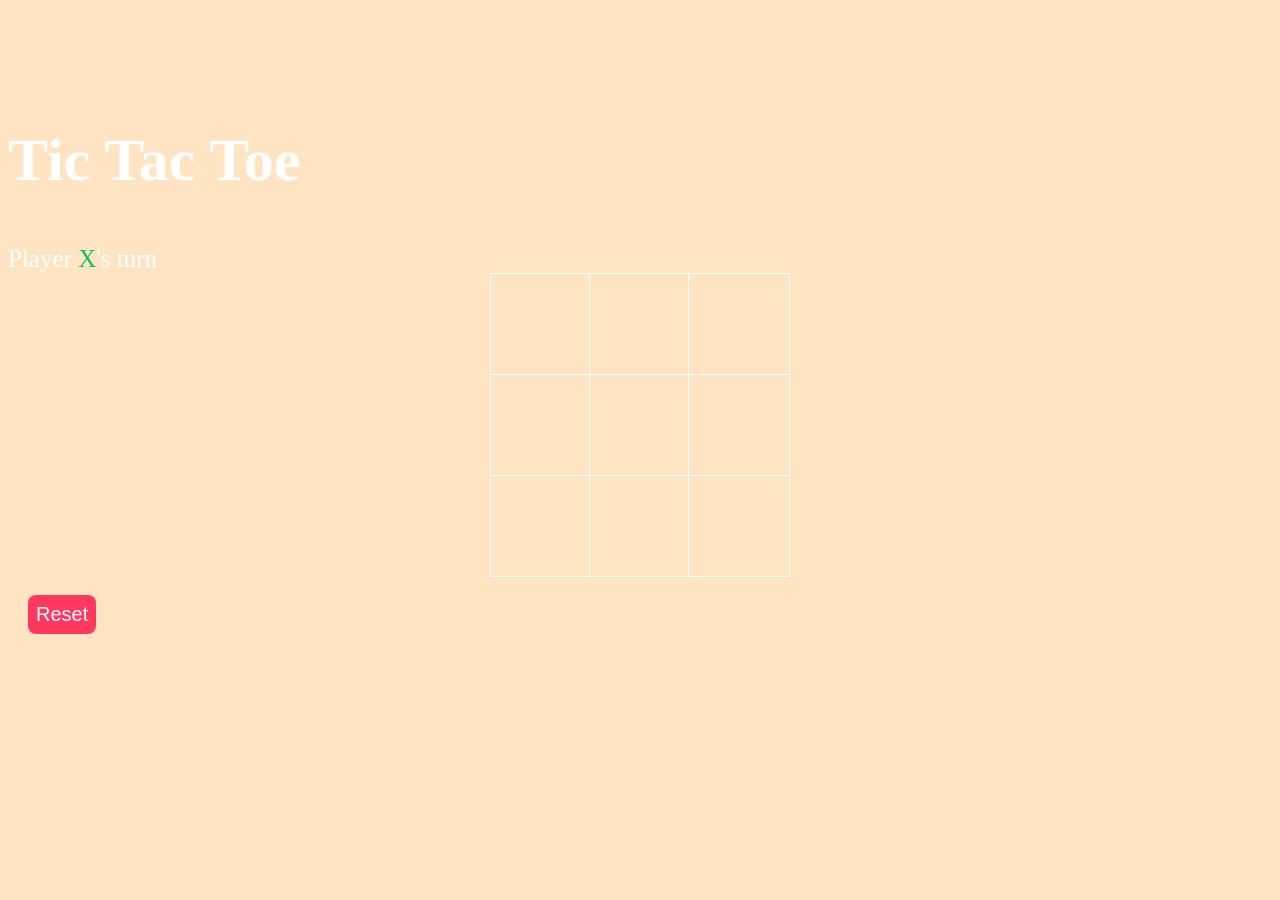
==== index.html @ f1904a51 "Third commit" ====
<html lang="en">
<head>
    <meta charset="UTF-8">
    <meta http-equiv="X-UA-Compatible" content="IE=edge">
    <meta name="viewport" content="width=device-width, initial-scale=1.0">
    <link rel="stylesheet" href="./tic-tac-toe.css">
    
    <title>Tic-Tac-Toe</title>
</head>
<body>
    <main class="base">
        <section class="tagline">
            <h1>Tic Tac Toe</h1>
        </section>
        <section class="display">
            Player <span class="starting playerX">X</span>'s turn
        </section>
        <section class="drum">
            <div class="square"></div>
            <div class="square"></div>
            <div class="square"></div>
            <div class="square"></div>
            <div class="square"></div>
            <div class="square"></div>
            <div class="square"></div>
            <div class="square"></div>
            <div class="square"></div>
        </section>
        <section class="display announcer hide"></section>
        <section class="switch">
            <button id="reset">Reset</button>
        </section>
    </main>
    <script src="./tic-tac-toe.js"></script>
</body>
</html>
---- tic-tac-toe.css ----
* {
    background-color: bisque;
}
.tagline {
    color: white;
    text-align: left;
    font-size: 40px;
    margin-top: 10%;
}
.display {
    color: white;
    font-size: 25px;
    text-align: left;
}
.hide {
    display: none;
}
.drum {
    margin: 0 auto;
    display: grid;
    grid-template-columns: 33% 33% 33%;
    grid-template-rows: 33% 33% 33%;
    max-width: 300px;
}
.square {
    border: 1px solid white;
    min-width: 100px;
    min-height: 100px;
    display: flex;
    justify-content: center;
    align-items: center;
    font-size: 50px;
    cursor: pointer;
}
.playerX {
    color: #09C372;
}
.playerO {
    color: #498AFB;
}
.switch {
    flex-direction: column;
    justify-content: left;
    align-items: left;
    margin-top: 1em;
}
.switch button {
    color: white;
    padding: 8px;
    border-radius: 8px;
    border: none;
    font-size: 20px;
    margin-left: 1em;
    cursor: pointer;
}
.restart {
    background-color: #498AFB;
}
#reset {
    background-color: #FF3860;
}
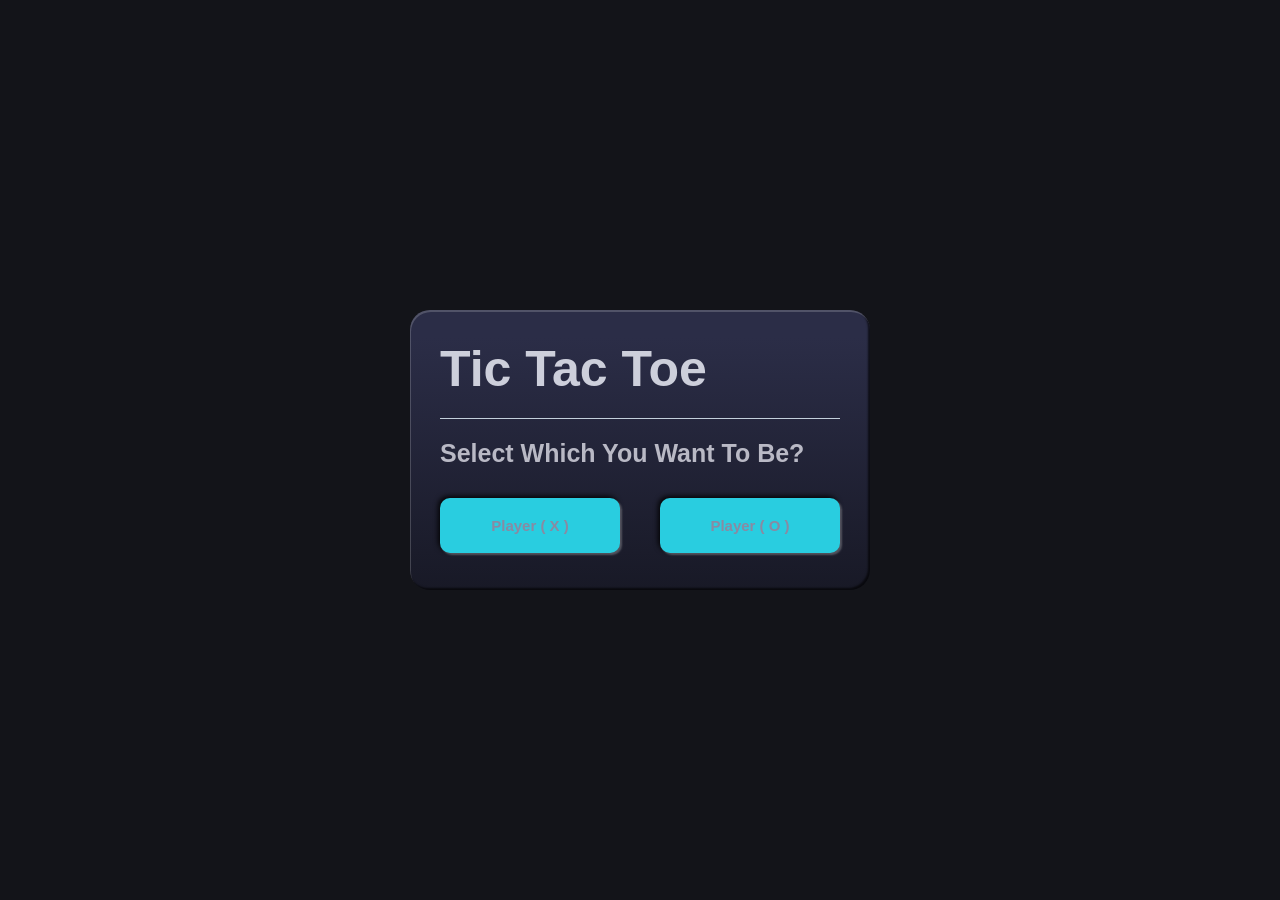
==== commit 58754c09: "tic tac toe" ====
--- a/index.html
+++ b/index.html
@@ -1,36 +1,52 @@
+<!DOCTYPE html>
 <html lang="en">
 <head>
     <meta charset="UTF-8">
-    <meta http-equiv="X-UA-Compatible" content="IE=edge">
     <meta name="viewport" content="width=device-width, initial-scale=1.0">
+    <title>Tic Tac Toe</title>
     <link rel="stylesheet" href="./tic-tac-toe.css">
-    
-    <title>Tic-Tac-Toe</title>
+
 </head>
+
 <body>
-    <main class="base">
-        <section class="tagline">
-            <h1>Tic Tac Toe</h1>
-        </section>
-        <section class="display">
-            Player <span class="starting playerX">X</span>'s turn
-        </section>
-        <section class="drum">
-            <div class="square"></div>
-            <div class="square"></div>
-            <div class="square"></div>
-            <div class="square"></div>
-            <div class="square"></div>
-            <div class="square"></div>
-            <div class="square"></div>
-            <div class="square"></div>
-            <div class="square"></div>
-        </section>
-        <section class="display announcer hide"></section>
-        <section class="switch">
-            <button id="reset">Reset</button>
-        </section>
-    </main>
+    <div id="container">
+        <!-- base -->
+        <div id="base">
+            <h2>Tic Tac Toe</h2>
+            <div id="line"></div>
+            <h4>Select Which You Want To Be?</h4>
+            <div id="button">
+                <button id="playerX" class="choose">Player ( X )</button>
+                <button id="playerO" class="choose">Player ( O )</button>
+            </div>
+        </div>
+        <!-- play Page -->
+        <div id="playPage">
+            <div id="headerBtns">
+                <button id="">X Turn</button>
+                <button id="O_Turn">O Turn</button>
+                <div id="showChange"></div>
+            </div>
+            <div id="board">
+                <div class="square"></div>
+                <div class="square"></div>
+                <div class="square"></div>
+                <div class="square"></div>
+                <div class="square"></div>
+                <div class="square"></div>
+                <div class="square"></div>
+                <div class="square"></div>
+                <div class="square"></div>
+            </div>
+        </div>
+        <!-- WInner Page -->
+        <div id="winner">
+            <h2 id="winnerName">Player X Win The Game!</h2>
+            <div id="button">
+                <button id="quit">Play Again</button>
+            </div>
+        </div>
+    </div>
     <script src="./tic-tac-toe.js"></script>
 </body>
-</html>
+</html>
--- a/tic-tac-toe.css
+++ b/tic-tac-toe.css
@@ -1,61 +1,166 @@
 * {
-    background-color: bisque;
+    padding: 0;
+    margin: 0;
+    font-family: sans-serif;
+    box-sizing: border-box;
 }
-.tagline {
-    color: white;
-    text-align: left;
-    font-size: 40px;
-    margin-top: 10%;
+
+body {
+    display: grid;
+    place-items: center;
+    height: 100vh;
+    background: #131419;
 }
-.display {
-    color: white;
+
+#container {
+    height: auto;
+    width: auto;
+    background: linear-gradient(to bottom, #2b2d47 10%, #181926);
+    border-radius: 20px;
+    padding: 30px;
+    box-shadow: inset 1px 2px 0px rgb(255 255 255 / 18%), inset -2px -2px 2px rgb(0 0 0 / 65%);
+}
+
+#base {
+    height: 220px;
+    width: 400px;
+}
+
+#base h2,
+#winner h2 {
+    font-size: 50px;
+    color: #cdcfdb;
+}
+
+#base #line {
+    height: 1px;
+    width: 100%;
+    background: #c3cfdb;
+    margin: 20px 0;
+}
+
+#base h4 {
     font-size: 25px;
-    text-align: left;
+    color: #b9b9c5;
 }
-.hide {
+
+#base #button {
+    height: auto;
+    width: 100%;
+    margin: 30px 0;
+    display: flex;
+    flex-direction: row;
+}
+
+#button button {
+    height: 55px;
+    width: 180px;
+    cursor: pointer;
+    background: #29cde0;
+    border: none;
+    outline: none;
+    color: #898aa2;
+    font-weight: bold;
+    font-size: 15px;
+    border-radius: 10px;
+    transform: scale(1);
+    box-shadow: 2px 2px 2px rgb(255 255 255 / 26%), -2px -2px 5px rgb(0 0 0 / 87%);
+    transition: 0.5s;
+}
+
+#button button:first-child {
+    margin-right: 40px;
+}
+
+#base #button button:hover,
+#winner #button button:hover {
+    transform: scale(0.90);
+}
+
+#winner {
     display: none;
 }
-.drum {
-    margin: 0 auto;
-    display: grid;
-    grid-template-columns: 33% 33% 33%;
-    grid-template-rows: 33% 33% 33%;
-    max-width: 300px;
-}
-.square {
-    border: 1px solid white;
-    min-width: 100px;
-    min-height: 100px;
+
+#winner #button {
+    height: auto;
+    width: 100%;
     display: flex;
     justify-content: center;
-    align-items: center;
-    font-size: 50px;
+}
+
+#winner #button button {
+    margin-top: 20px;
+}
+
+#playPage {
+    height: 550px;
+    width: 350px;
+    padding: 20px;
+    position: relative;
+    display: none;
+}
+
+#playPage #headerBtns {
+    height: 60px;
+    width: 310px;
+    border-radius: 50px;
+    position: relative;
+    display: flex;
+    flex-direction: row;
+    box-shadow: 2px 2px 2px rgb(255 255 255 / 26%), -2px -2px 5px rgb(0 0 0 / 87%);
+}
+
+#playPage #headerBtns button {
+    height: 60px;
+    width: 160px;
+    border-radius: 50px;
+    border: none;
+    outline: none;
+    background: transparent;
+    font-size: 20px;
+    color: #fff;
+    position: absolute;
+    top: 0;
+    left: 0;
+    z-index: 2;
+    text-shadow: 1px 1px 1px rgba(0, 0, 0, 0.60);
+}
+
+#playPage #headerBtns #O_Turn {
+    left: 160px;
+    z-index: 3;
+}
+
+#showChange {
+    position: absolute;
+    top: 0;
+    left: 0;
+    height: 60px;
+    width: 160px;
+    border-radius: 50px;
+    background: #29cde0;
+    z-index: 1;
+    transition: 0.2s;
+}
+
+#board {
+    height: 400px;
+    width: 330px;
+    position: absolute;
+    top: 150px;
+    left: 10px;
+    display: grid;
+    grid-template-columns: 100px 100px 100px;
+    grid-gap: 15px;
+}
+
+.square {
+    height: 100px;
+    width: 100px;
+    box-shadow: 2px 2px 2px rgb(255 255 255 / 26%), -2px -2px 5px rgb(0 0 0 / 87%);
+    display: grid;
+    place-items: center;
     cursor: pointer;
-}
-.playerX {
-    color: #09C372;
-}
-.playerO {
-    color: #498AFB;
-}
-.switch {
-    flex-direction: column;
-    justify-content: left;
-    align-items: left;
-    margin-top: 1em;
-}
-.switch button {
-    color: white;
-    padding: 8px;
-    border-radius: 8px;
-    border: none;
-    font-size: 20px;
-    margin-left: 1em;
-    cursor: pointer;
-}
-.restart {
-    background-color: #498AFB;
-}
-#reset {
-    background-color: #FF3860;
-}
+    font-size: 60px;
+    color: #29cde0;
+}
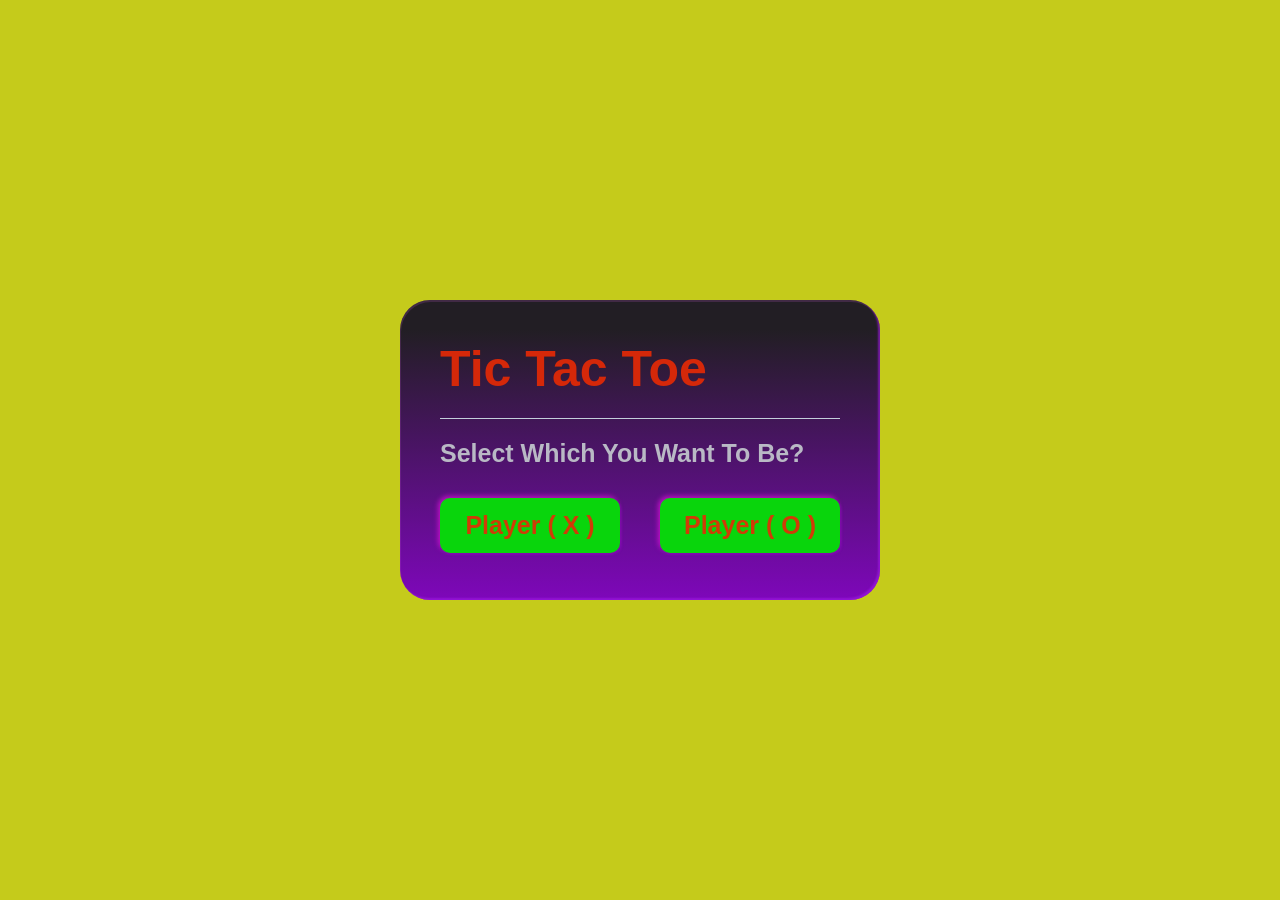
==== commit ec755bd9: "tic tac toe" ====
--- a/index.html
+++ b/index.html
@@ -7,7 +7,6 @@
     <link rel="stylesheet" href="./tic-tac-toe.css">
 
 </head>
-
 <body>
     <div id="container">
         <!-- base -->
--- a/tic-tac-toe.css
+++ b/tic-tac-toe.css
@@ -3,22 +3,25 @@
     margin: 0;
     font-family: sans-serif;
     box-sizing: border-box;
+    
 }
 
 body {
     display: grid;
     place-items: center;
     height: 100vh;
-    background: #131419;
+    background: #c5cb1b;
+    background-image: url(https://images.unsplash.com/photo-1566055909643-a51b4271aa47?ixlib=rb-4.0.3&ixid=MnwxMjA3fDB8MHxwaG90by1wYWdlfHx8fGVufDB8fHx8&auto=format&fit=crop&w=1170&q=80);
+    background-size: cover;
+    
 }
-
 #container {
     height: auto;
     width: auto;
-    background: linear-gradient(to bottom, #2b2d47 10%, #181926);
-    border-radius: 20px;
-    padding: 30px;
-    box-shadow: inset 1px 2px 0px rgb(255 255 255 / 18%), inset -2px -2px 2px rgb(0 0 0 / 65%);
+    background: linear-gradient(to bottom, #221e24 10%, rgb(126, 7, 186));
+    border-radius: 30px;
+    padding: 40px;
+    box-shadow: inset 1px 2px 0px rgba(203, 93, 213, 0.18), inset -2px -2px 2px rgba(158, 26, 228, 0.65);
 }
 
 #base {
@@ -29,7 +32,7 @@
 #base h2,
 #winner h2 {
     font-size: 50px;
-    color: #cdcfdb;
+    color: #d52809;
 }
 
 #base #line {
@@ -56,15 +59,15 @@
     height: 55px;
     width: 180px;
     cursor: pointer;
-    background: #29cde0;
+    background: #09d50c;
     border: none;
     outline: none;
-    color: #898aa2;
+    color: #d03c07;
     font-weight: bold;
-    font-size: 15px;
+    font-size: 25px;
     border-radius: 10px;
     transform: scale(1);
-    box-shadow: 2px 2px 2px rgb(255 255 255 / 26%), -2px -2px 5px rgb(0 0 0 / 87%);
+    box-shadow: 2px 2px 2px rgba(159, 9, 213, 0.26), -2px -2px 5px rgba(202, 16, 205, 0.87);
     transition: 0.5s;
 }
 
@@ -107,7 +110,7 @@
     position: relative;
     display: flex;
     flex-direction: row;
-    box-shadow: 2px 2px 2px rgb(255 255 255 / 26%), -2px -2px 5px rgb(0 0 0 / 87%);
+    box-shadow: 2px 2px 2px rgba(234, 216, 96, 0.26), -2px -2px 5px rgba(234, 215, 95, 0.87);
 }
 
 #playPage #headerBtns button {
@@ -117,13 +120,14 @@
     border: none;
     outline: none;
     background: transparent;
-    font-size: 20px;
-    color: #fff;
+    font-size: 25px;
+    color: #e83d12;
+    font-weight: bold;
     position: absolute;
     top: 0;
     left: 0;
     z-index: 2;
-    text-shadow: 1px 1px 1px rgba(0, 0, 0, 0.60);
+    text-shadow: 1px 1px 1px rgba(226, 228, 100, 0.6);
 }
 
 #playPage #headerBtns #O_Turn {
@@ -138,7 +142,7 @@
     height: 60px;
     width: 160px;
     border-radius: 50px;
-    background: #29cde0;
+    background: #09d50c;
     z-index: 1;
     transition: 0.2s;
 }
@@ -157,10 +161,10 @@
 .square {
     height: 100px;
     width: 100px;
-    box-shadow: 2px 2px 2px rgb(255 255 255 / 26%), -2px -2px 5px rgb(0 0 0 / 87%);
+    box-shadow: 2px 2px 2px rgba(241, 218, 89, 0.26), -2px -2px 5px rgba(234, 219, 101, 0.87);
     display: grid;
     place-items: center;
     cursor: pointer;
     font-size: 60px;
-    color: #29cde0;
+    color: #09d50c;
 }
